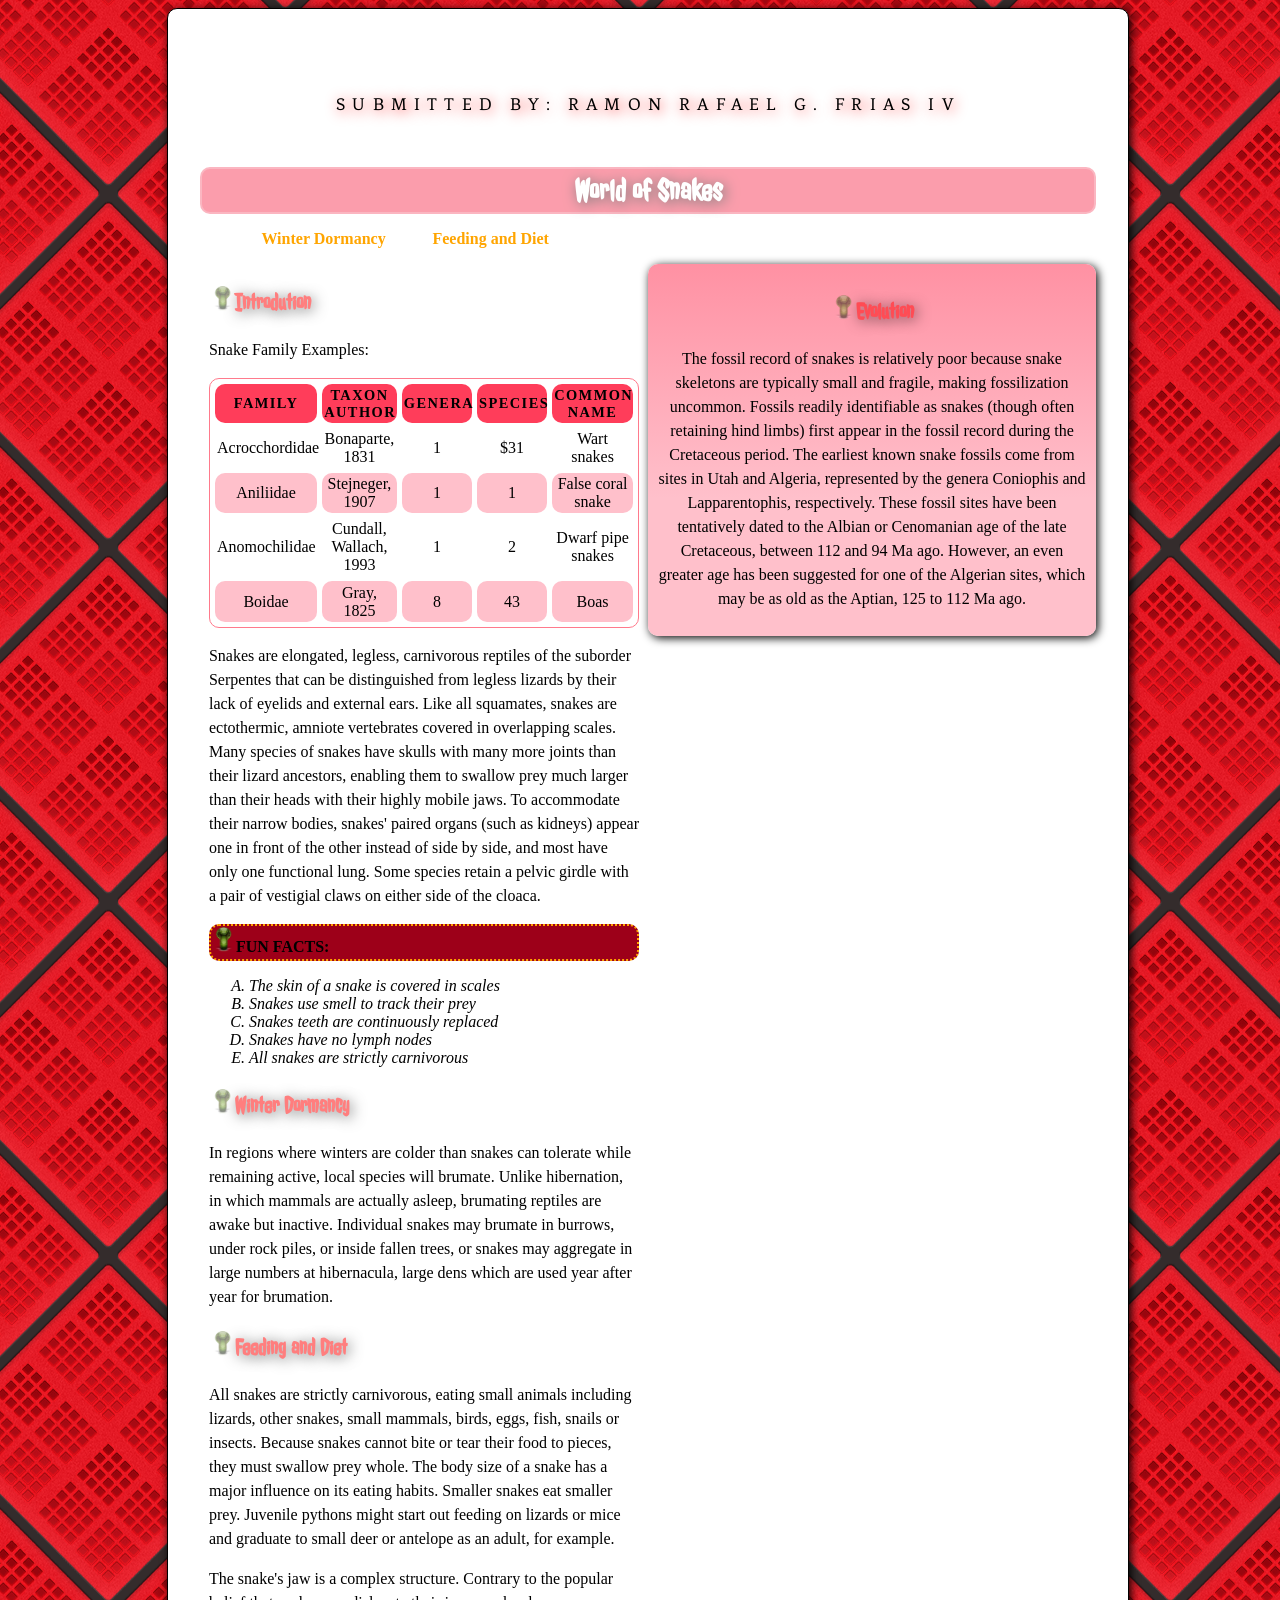
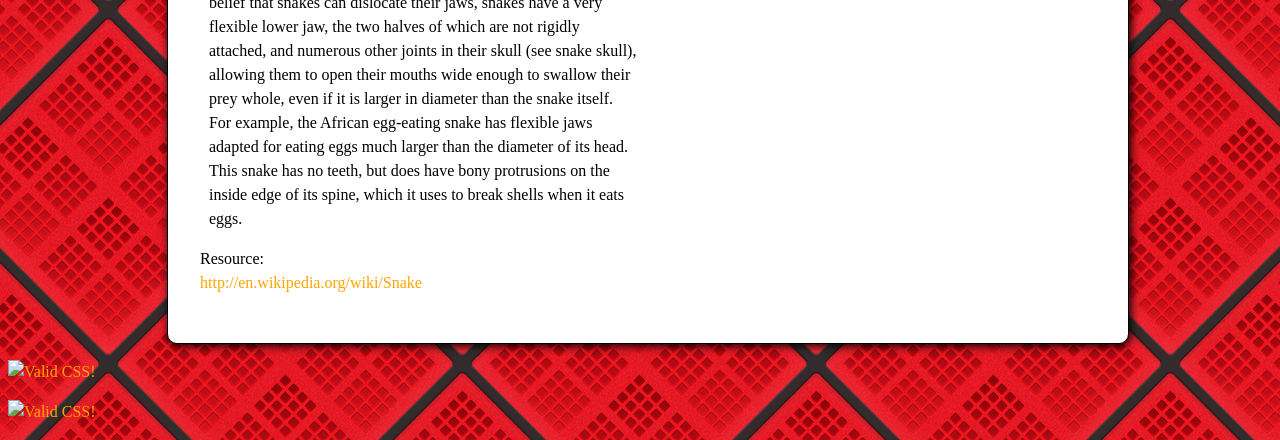
==== WK3/html5/html5-layout-tables.html @ 2bd5b9f6 "Assignment: HTML5 Layout and tables" ====
<!DOCTYPE html>
<html lang="en">
   <head>
      <meta charset="utf-8" />
      <title>html5-layout-tables.html</title>
      <link rel="stylesheet" type="text/css" href="css/style.css" />
      <link href='http://fonts.googleapis.com/css?family=Fenix|Jolly+Lodger' rel='stylesheet' type='text/css'>
      <!--[if lt IE 9]>
<script src="dist/html5shiv.js"></script>
<![endif]-->
      
   </head>
   <body>
   	  <div id="wrapper">
      <p class="submitted">Submitted By: Ramon Rafael G. Frias IV</p>
      
      <header>
      
      <h1>World of Snakes</h1>
       
      <nav>
      
      	<ul>
      		<li><a href="http://en.wikipedia.org/wiki/Snake#Winter_dormancy">Winter Dormancy</a></li>
            <li><a href="http://en.wikipedia.org/wiki/Snake#Feeding_and_diet">Feeding and Diet</a></li>
      	</ul>
      
      </nav>
      
      </header>
      
      <div id="main">
        
        <article>
      	<h2><img src="images/snake.png" alt="Snake" class="icon" />Introdution</h2>
        
        <p>Snake Family Examples:
        
        <table>
        
            <tr> 
                <th>Family</th> 
                <th>Taxon Author</th> 
                <th>Genera</th> 
                <th>Species</th>
                <th>Common Name</th>
            </tr> 
            <tr>
                <td>Acrocchordidae</td> 
                <td>Bonaparte, 1831</td> 
                <td>1</td> 
                <td>$31</td>
                <td>Wart snakes</td>
            </tr> 
            <tr class="even">
                <td>Aniliidae</td> 
                <td>Stejneger, 1907</td> 
                <td>1</td> 
                <td>1</td>
                <td>False coral snake</td>
            </tr> 
            <tr>
            <td>Anomochilidae</td>
                <td>Cundall, Wallach, 1993</td>
                <td>1</td> 
                <td>2</td> 
                <td>Dwarf pipe snakes</td>
            </tr> 
            <tr class="even">
                <td>Boidae</td>
                <td>Gray, 1825</td>
                <td>8</td> 
                <td>43</td> 
                <td>Boas</td>
            </tr> 
        </table>
      	
        <p>Snakes are elongated, legless, carnivorous reptiles of the suborder Serpentes that can be distinguished from legless lizards by their lack of eyelids and external ears. Like all squamates, snakes are ectothermic, amniote vertebrates covered in overlapping scales. Many species of snakes have skulls with many more joints than their lizard ancestors, enabling them to swallow prey much larger than their heads with their highly mobile jaws. To accommodate their narrow bodies, snakes' paired organs (such as kidneys) appear one in front of the other instead of side by side, and most have only one functional lung. Some species retain a pelvic girdle with a pair of vestigial claws on either side of the cloaca.</p>
      
      	<p class="two"><img src="images/snake.png" alt="Snake" class="icon" /><strong>FUN FACTS:</strong></p>
      
      	<ol>
      		<li>The skin of a snake is covered in scales</li>
            <li>Snakes use smell to track their prey</li>
            <li>Snakes teeth are continuously replaced</li>
            <li>Snakes have no lymph nodes</li>
            <li>All snakes are strictly carnivorous</li>
      	</ol>
        
        </article>
        
        <article>
        
     	<h2><img src="images/snake.png" alt="Snake" class="icon" />Winter Dormancy</h2>
      
     	<p>In regions where winters are colder than snakes can tolerate while remaining active, local species will brumate. Unlike hibernation, in which mammals are actually asleep, brumating reptiles are awake but inactive. Individual snakes may brumate in burrows, under rock piles, or inside fallen trees, or snakes may aggregate in large numbers at hibernacula, large dens which are used year after year for brumation.</p>
      
      	<h2><img src="images/snake.png" alt="Snake" class="icon" />Feeding and Diet</h2>
      
      	<p>All snakes are strictly carnivorous, eating small animals including lizards, other snakes, small mammals, birds, eggs, fish, snails or insects. Because snakes cannot bite or tear their food to pieces, they must swallow prey whole. The body size of a snake has a major influence on its eating habits. Smaller snakes eat smaller prey. Juvenile pythons might start out feeding on lizards or mice and graduate to small deer or antelope as an adult, for example.</p>

	  	<p>The snake's jaw is a complex structure. Contrary to the popular belief that snakes can dislocate their jaws, snakes have a very flexible lower jaw, the two halves of which are not rigidly attached, and numerous other joints in their skull (see snake skull), allowing them to open their mouths wide enough to swallow their prey whole, even if it is larger in diameter than the snake itself. For example, the African egg-eating snake has flexible jaws adapted for eating eggs much larger than the diameter of its head. This snake has no teeth, but does have bony protrusions on the inside edge of its spine, which it uses to break shells when it eats eggs.</p>
      
      	</article>
        
      </div>
      
      <aside>
      	
        <h2 class="side"><img src="images/snake.png" alt="Snake" class="icon" />Evolution</h2>
      	
        <p class="side">The fossil record of snakes is relatively poor because snake skeletons are typically small and fragile, making fossilization uncommon. Fossils readily identifiable as snakes (though often retaining hind limbs) first appear in the fossil record during the Cretaceous period. The earliest known snake fossils come from sites in Utah and Algeria, represented by the genera Coniophis and Lapparentophis, respectively. These fossil sites have been tentatively dated to the Albian or Cenomanian age of the late Cretaceous, between 112 and 94 Ma ago. However, an even greater age has been suggested for one of the Algerian sites, which may be as old as the Aptian, 125 to 112 Ma ago.</p>
      
      </aside>
      
      <footer>
      	
        <p>Resource:<br /><a href="http://en.wikipedia.org/wiki/Snake">http://en.wikipedia.org/wiki/Snake</a></p>
      
      </footer>
   
   </div>
   
      <p>
            <a href="http://jigsaw.w3.org/css-validator/check/referer">
                <img style="border:0;width:88px;height:31px"
                    src="http://jigsaw.w3.org/css-validator/images/vcss"
                    alt="Valid CSS!" />
            </a>
      </p>
        
      <p>
            <a href="http://jigsaw.w3.org/css-validator/check/referer">
                <img style="border:0;width:88px;height:31px"
                    src="http://jigsaw.w3.org/css-validator/images/vcss-blue"
                    alt="Valid CSS!" />
            </a>
      </p>
       
   </body>
   <!--VALIDATION: http://jigsaw.w3.org/css-validator -->
</html>
---- WK3/html5/css/style.css ----
/* 	Submitted By: Ramon Rafael G. Frias IV
	style.css Document */	
body   			{
				background: #F10026 url(../images/lunar-light.gif) repeat center center;
				width: 100%;
								}
#wrapper		{
				width: 70%;
				margin: 0% auto;
				padding: 2.5%;
				border: 1px solid;
				border-radius: 10px;
				box-shadow: 2px 2px 10px black;
				background-color: #FFF;
								}
h1  		    {
				margin: 0% auto;
				padding: .25%;
				font-family: Jolly Lodger, cursive;
				text-align:center;
				text-shadow: 2px 2px 14px black; 
				color: hsl(0,0%,100%);
				border:solid 2px #F87085;
				border-radius: 10px;
				background: #F83E5B;
				opacity: 0.5;
								}
h2				{
				padding: .25%;
				font-family: Jolly Lodger, cursive;
				text-shadow: 2px 2px 14px black; 
				color: hsl(0,100%,50%);
				opacity: 0.5;
								}
p      			{
				line-height: 1.5em;
				color: black;
								}
ol     			{
				list-style-type: upper-alpha;
				font-style: italic;
				color: black;
								}
p.two			{
				border: 2px dotted orange;
				border-radius: 10px;
				background: rgb(157,0,25);
								}
ul				{
				
								}
ul>li			{
				margin: 2.5%;
				display: inline;
				font-weight: bold;
								}
								
/*-----------------Table--------------*/
table			{
				border: 1px #FF7A8C solid;
				width: 100%;
				border-spacing: 5px;
				border-radius: 10px;
								}
th, td 			{ 
				font-size: 16px;
				border-radius: 10px;
				padding: .5% .5% .5% .5%;
				text-align: center;}
th 				{ 
				background-color: #FF3D5A;
				text-transform: uppercase; 
			    letter-spacing: 0.1em; 
			    font-size: 90%;
								}
tr				{
				background: white;
								}
tr.even			{
				background: pink;
								}
tr:hover 		{
			    background-color: #CCC;
								}						
/*-----------------Icon--------------*/
img.icon		{
				width: 25px;
				height: 25px;
				margin: 0 auto;
				padding-top: 1px;
								}
/*-----------------Main--------------*/
#main			{
				float: left;
				width: 48%;
				margin-left: 1%;
				margin-right: 1%;
								}
/*-----------------Sidebar--------------*/
aside			{
				float: right;
				width:48%;
				padding: 1%;
				text-align: center;
				border: 0px solid;
				border-radius: 10px;
				box-shadow: 2px 2px 10px black;
				background-color: pink;
				background: linear-gradient(to bottom, rgba(255,145,163,1) 0%,rgba(255,192,203,1) 63%);
								}
/*-----------------Footer--------------*/
footer			{
				clear: both;
								}
/*-----------------Submitted by--------------*/			
p.submitted     {
				width: 100%;
				text-transform: uppercase;
				letter-spacing: 0.4em;
				font: 1.125em/5 Fenix, serif;
				text-align: center;
				text-shadow: 2px 2px 14px red;
								}
/*-----------------Styling Links-------------*/
a 		       {
			   color: orange;
			   text-decoration: none;
			   				}
a:visited	   {
			   color: black;
			   				}
a:hover		   {
			   color: green;
			   				}
a:active       {
		       color: blue;
			   text-decoration: underline;
			   				}
/*colors acquired from http://colorschemedesigner.com*/
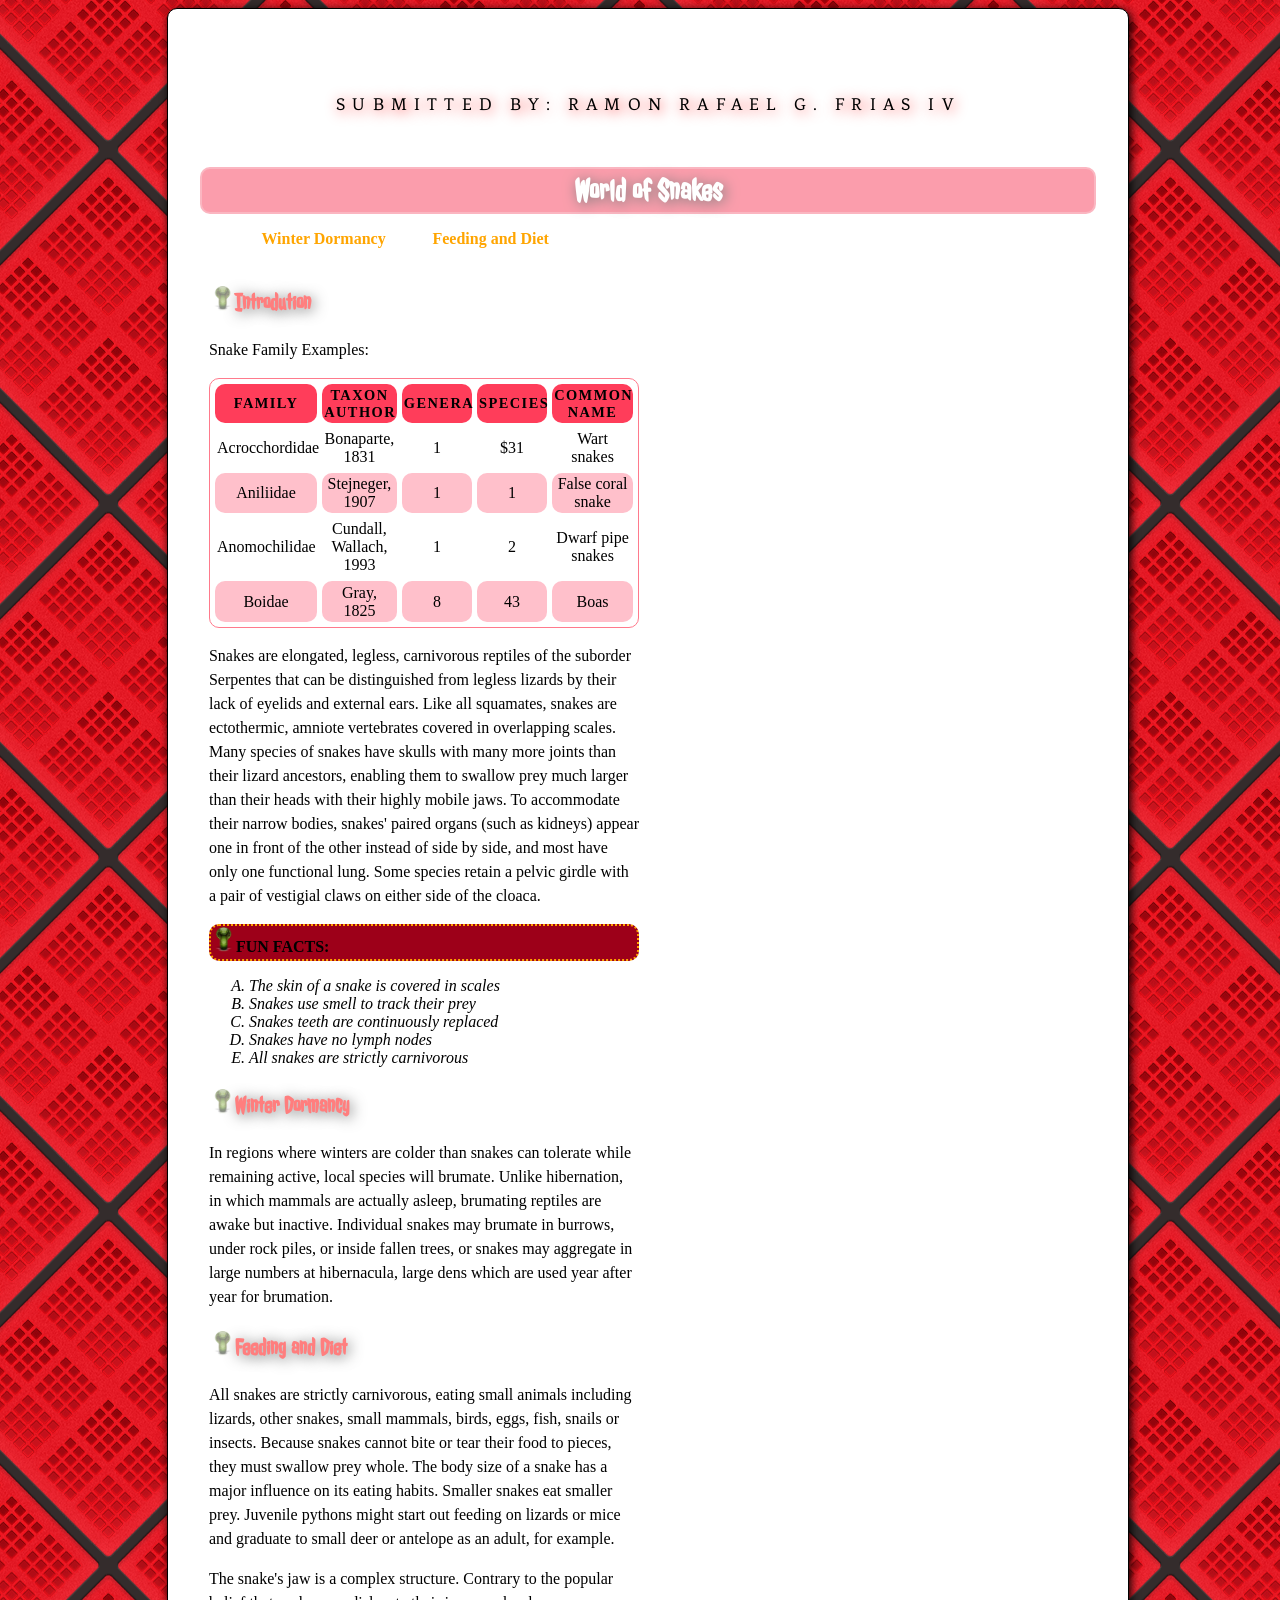
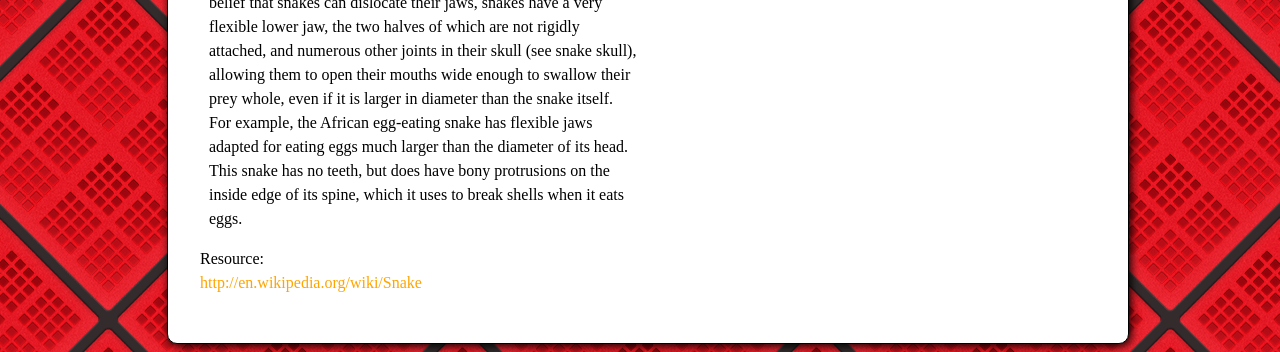
==== commit 4ca0479a: "school changes" ====
--- a/WK3/html5/html5-layout-tables.html
+++ b/WK3/html5/html5-layout-tables.html
@@ -106,10 +106,6 @@
       </div>
       
       <aside>
-      	
-        <h2 class="side"><img src="images/snake.png" alt="Snake" class="icon" />Evolution</h2>
-      	
-        <p class="side">The fossil record of snakes is relatively poor because snake skeletons are typically small and fragile, making fossilization uncommon. Fossils readily identifiable as snakes (though often retaining hind limbs) first appear in the fossil record during the Cretaceous period. The earliest known snake fossils come from sites in Utah and Algeria, represented by the genera Coniophis and Lapparentophis, respectively. These fossil sites have been tentatively dated to the Albian or Cenomanian age of the late Cretaceous, between 112 and 94 Ma ago. However, an even greater age has been suggested for one of the Algerian sites, which may be as old as the Aptian, 125 to 112 Ma ago.</p>
       
       </aside>
       
@@ -120,23 +116,6 @@
       </footer>
    
    </div>
-   
-      <p>
-            <a href="http://jigsaw.w3.org/css-validator/check/referer">
-                <img style="border:0;width:88px;height:31px"
-                    src="http://jigsaw.w3.org/css-validator/images/vcss"
-                    alt="Valid CSS!" />
-            </a>
-      </p>
-        
-      <p>
-            <a href="http://jigsaw.w3.org/css-validator/check/referer">
-                <img style="border:0;width:88px;height:31px"
-                    src="http://jigsaw.w3.org/css-validator/images/vcss-blue"
-                    alt="Valid CSS!" />
-            </a>
-      </p>
-       
+  
    </body>
-   <!--VALIDATION: http://jigsaw.w3.org/css-validator -->
 </html>
--- a/WK3/html5/css/style.css
+++ b/WK3/html5/css/style.css
@@ -98,15 +98,6 @@
 								}
 /*-----------------Sidebar--------------*/
 aside			{
-				float: right;
-				width:48%;
-				padding: 1%;
-				text-align: center;
-				border: 0px solid;
-				border-radius: 10px;
-				box-shadow: 2px 2px 10px black;
-				background-color: pink;
-				background: linear-gradient(to bottom, rgba(255,145,163,1) 0%,rgba(255,192,203,1) 63%);
 								}
 /*-----------------Footer--------------*/
 footer			{
